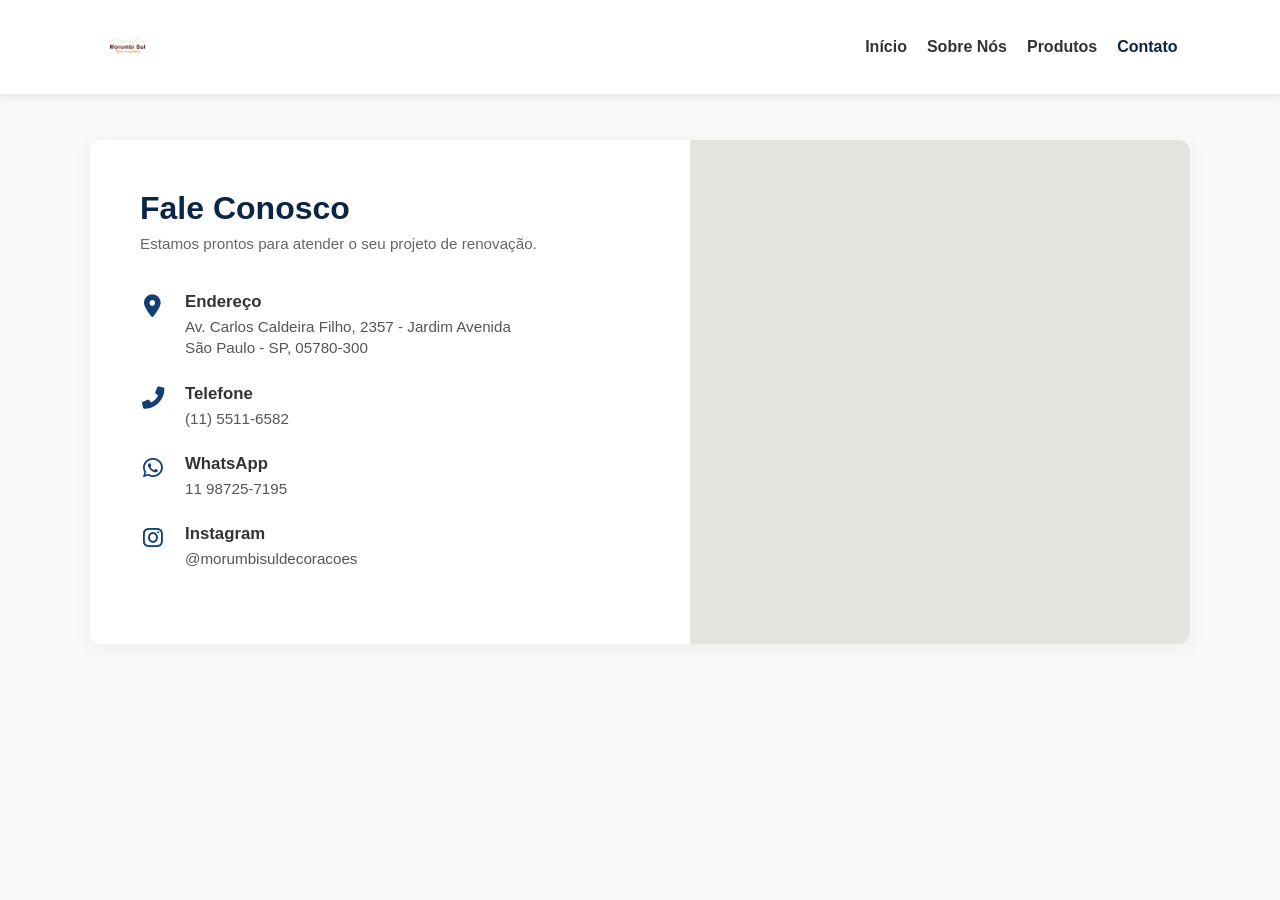
==== contato.html @ 48e190ec "contato contato" ====
<!DOCTYPE html>
<html lang="pt-BR">
<head>
    <meta charset="UTF-8">
    <meta name="viewport" content="width=device-width, initial-scale=1.0">
    <title>Contato | Morumbi Sul Decorações</title>
    <link rel="stylesheet" href="contato.css">
    <link rel="stylesheet" href="https://cdnjs.cloudflare.com/ajax/libs/font-awesome/6.0.0/css/all.min.css">
</head>
<body>

    <header>
        <div class="logo">
            <img src="logomorumbisul.png" alt="Morumbi Sul Decorações">
        </div>
        <nav>
            <ul>
                <li><a href="index.html">Início</a></li>
                <li><a href="index.html#sobre">Sobre Nós</a></li>
                <li><a href="produtos.html">Produtos</a></li>
                <li><a href="contato.html" class="active">Contato</a></li>
            </ul>
        </nav>
    </header>

    <section class="contato-container">
        <div class="contato-info">
            <h2>Fale Conosco</h2>
            <p class="subtitulo">Estamos prontos para atender o seu projeto de renovação.</p>

            <div class="info-item">
                <i class="fas fa-map-marker-alt"></i>
                <div class="textos">
                    <h3>Endereço</h3>
                    <p>Av. Carlos Caldeira Filho, 2357 - Jardim Avenida</p>
                    <p>São Paulo - SP, 05780-300</p>
                </div>
            </div>

            <div class="info-item">
                <i class="fas fa-phone-alt"></i>
                <div class="textos">
                    <h3>Telefone</h3>
                    <p>(11) 5511-6582</p>
                </div>
            </div>

            <div class="info-item">
                <i class="fab fa-whatsapp"></i>
                <div class="textos">
                    <h3>WhatsApp</h3>
                    <p><a href="https://wa.me/5511987257195" target="_blank">11 98725-7195</a></p>
                </div>
            </div>

            <div class="info-item">
                <i class="fab fa-instagram"></i>
                <div class="textos">
                    <h3>Instagram</h3>
                    <p><a href="https://instagram.com/morumbisuldecoracoes" target="_blank">@morumbisuldecoracoes</a></p>
                </div>
            </div>
        </div>

        <div class="contato-mapa">
            <iframe 
                src="https://www.google.com/maps/embed?pb=!1m18!1m12!1m3!1d3654.5428581373516!2d-46.7533038!3d-23.6565551!2m3!1f0!2f0!3f0!3m2!1i1020!2i768!4f13.1!3m3!1m2!1s0x94ce5187e5b3af7b%3A0xda59fb3698fbfe95!2sAv.%20Carlos%20Caldeira%20Filho%2C%202357%20-%20Jardim%20Avenida%2C%20S%C3%A3o%20Paulo%20-%20SP%2C%2005780-300!5e0!3m2!1spt-BR!2sbr!4v1716035000000!5m2!1spt-BR!2sbr" 
                width="100%" 
                height="100%" 
                style="border:0;" 
                allowfullscreen="" 
                loading="lazy" 
                referrerpolicy="no-referrer-when-downgrade">
            </iframe>
        </div>
    </section>

</body>
</html>
---- contato.css ----
* {
    margin: 0;
    padding: 0;
    box-sizing: border-box;
    font-family: 'Segoe UI', Tahoma, Geneva, Verdana, sans-serif;
}

body {
    background-color: #f9f9f9;
    padding-top: 100px;
}

header {
    display: flex;
    justify-content: space-between;
    align-items: center;
    padding: 20px 8%;
    background-color: #ffffff;
    box-shadow: 0 2px 10px rgba(0,0,0,0.1);
    position: fixed;
    top: 0;
    left: 0;
    width: 100%;
    z-index: 1000;
}

header .logo img {
    height: 50px;
}

nav ul {
    display: flex;
    list-style: none;
}

nav ul li {
    margin-left: 20px;
}

nav ul li a {
    text-decoration: none;
    color: #333;
    font-weight: 600;
    transition: 0.3s;
}

nav ul li a:hover, nav ul li a.active {
    color: #0b2545;
}

.contato-container {
    display: flex;
    background: #ffffff;
    width: 90%;
    max-width: 1100px;
    border-radius: 12px;
    box-shadow: 0 4px 20px rgba(0, 0, 0, 0.05);
    overflow: hidden;
    margin: 40px auto;
}

.contato-info {
    flex: 1;
    padding: 50px;
    background-color: #ffffff;
}

.contato-info h2 {
    color: #0b2545;
    font-size: 2rem;
    margin-bottom: 8px;
}

.contato-info .subtitulo {
    color: #666666;
    margin-bottom: 40px;
    font-size: 0.95rem;
}

.info-item {
    display: flex;
    align-items: flex-start;
    margin-bottom: 25px;
}

.info-item i {
    font-size: 1.4rem;
    color: #134074;
    margin-right: 20px;
    margin-top: 3px;
    width: 25px;
    text-align: center;
}

.info-item h3 {
    font-size: 1.05rem;
    color: #333333;
    margin-bottom: 4px;
}

.info-item p, .info-item a {
    font-size: 0.95rem;
    color: #555555;
    text-decoration: none;
    line-height: 1.4;
}

.info-item a:hover {
    color: #134074;
    text-decoration: underline;
}

.contato-mapa {
    flex: 1;
    min-height: 450px;
    background: #e5e3df;
}

@media (max-width: 768px) {
    body {
        padding-top: 140px;
    }
    
    header {
        flex-direction: column;
        padding: 15px;
    }
    
    nav ul {
        margin-top: 15px;
    }

    .contato-container {
        flex-direction: column;
        width: 95%;
    }
    
    .contato-info {
        padding: 30px 20px;
    }
    
    .contato-mapa {
        min-height: 300px;
    }
}
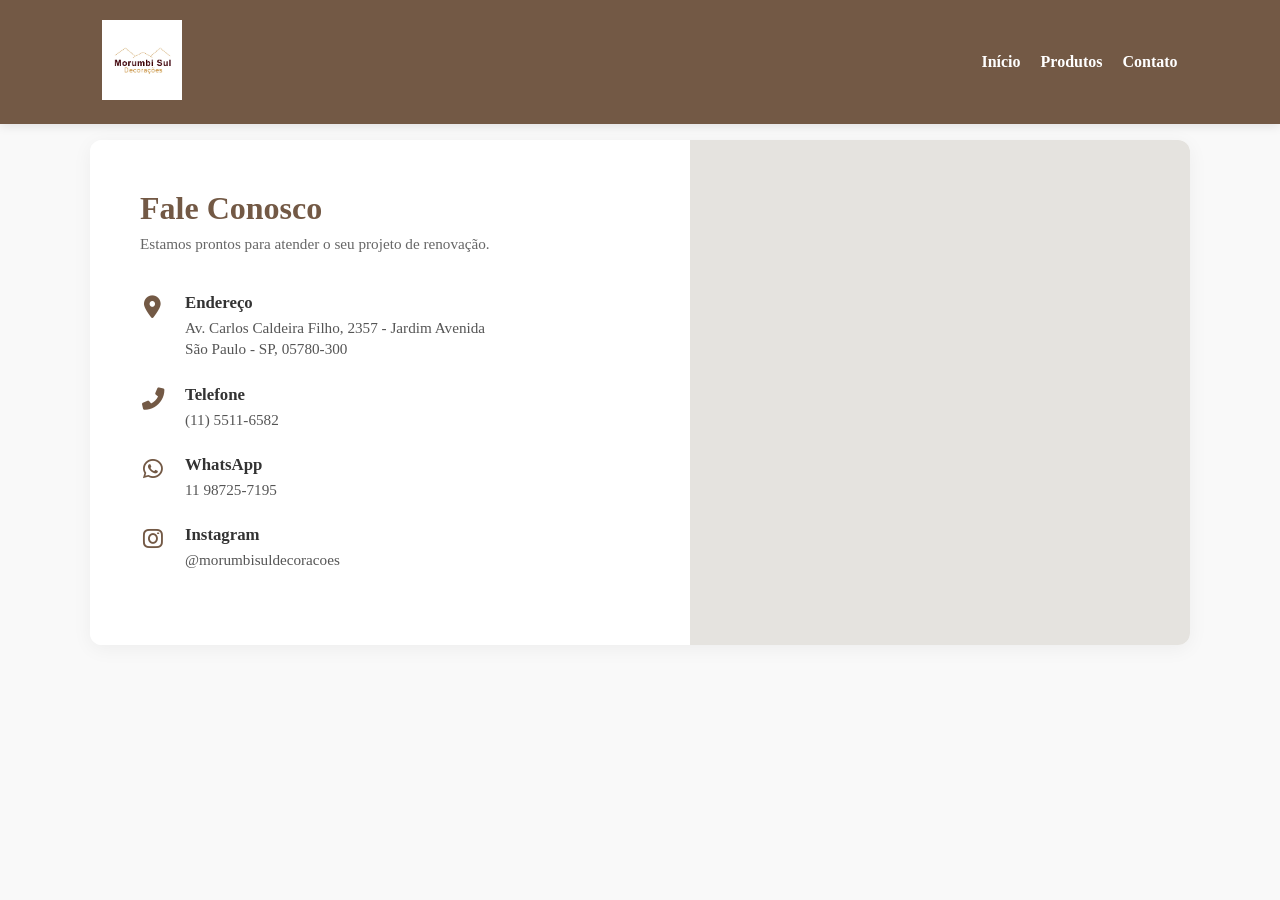
==== commit 9c228752: "contato2" ====
--- a/contato.html
+++ b/contato.html
@@ -16,7 +16,6 @@
         <nav>
             <ul>
                 <li><a href="index.html">Início</a></li>
-                <li><a href="index.html#sobre">Sobre Nós</a></li>
                 <li><a href="produtos.html">Produtos</a></li>
                 <li><a href="contato.html" class="active">Contato</a></li>
             </ul>
--- a/contato.css
+++ b/contato.css
@@ -2,7 +2,7 @@
     margin: 0;
     padding: 0;
     box-sizing: border-box;
-    font-family: 'Segoe UI', Tahoma, Geneva, Verdana, sans-serif;
+    font-family: 'Times New Roman', Times, serif; 
 }
 
 body {
@@ -10,12 +10,13 @@
     padding-top: 100px;
 }
 
+
 header {
     display: flex;
     justify-content: space-between;
     align-items: center;
     padding: 20px 8%;
-    background-color: #ffffff;
+    background-color: #735945;
     box-shadow: 0 2px 10px rgba(0,0,0,0.1);
     position: fixed;
     top: 0;
@@ -25,7 +26,7 @@
 }
 
 header .logo img {
-    height: 50px;
+    height: 80px;
 }
 
 nav ul {
@@ -39,13 +40,10 @@
 
 nav ul li a {
     text-decoration: none;
-    color: #333;
+    color: #ffffff;
     font-weight: 600;
     transition: 0.3s;
-}
 
-nav ul li a:hover, nav ul li a.active {
-    color: #0b2545;
 }
 
 .contato-container {
@@ -66,7 +64,7 @@
 }
 
 .contato-info h2 {
-    color: #0b2545;
+    color:  #735945;
     font-size: 2rem;
     margin-bottom: 8px;
 }
@@ -85,7 +83,7 @@
 
 .info-item i {
     font-size: 1.4rem;
-    color: #134074;
+    color:  #735945;
     margin-right: 20px;
     margin-top: 3px;
     width: 25px;
@@ -106,7 +104,7 @@
 }
 
 .info-item a:hover {
-    color: #134074;
+    color:  #735945;
     text-decoration: underline;
 }
 
